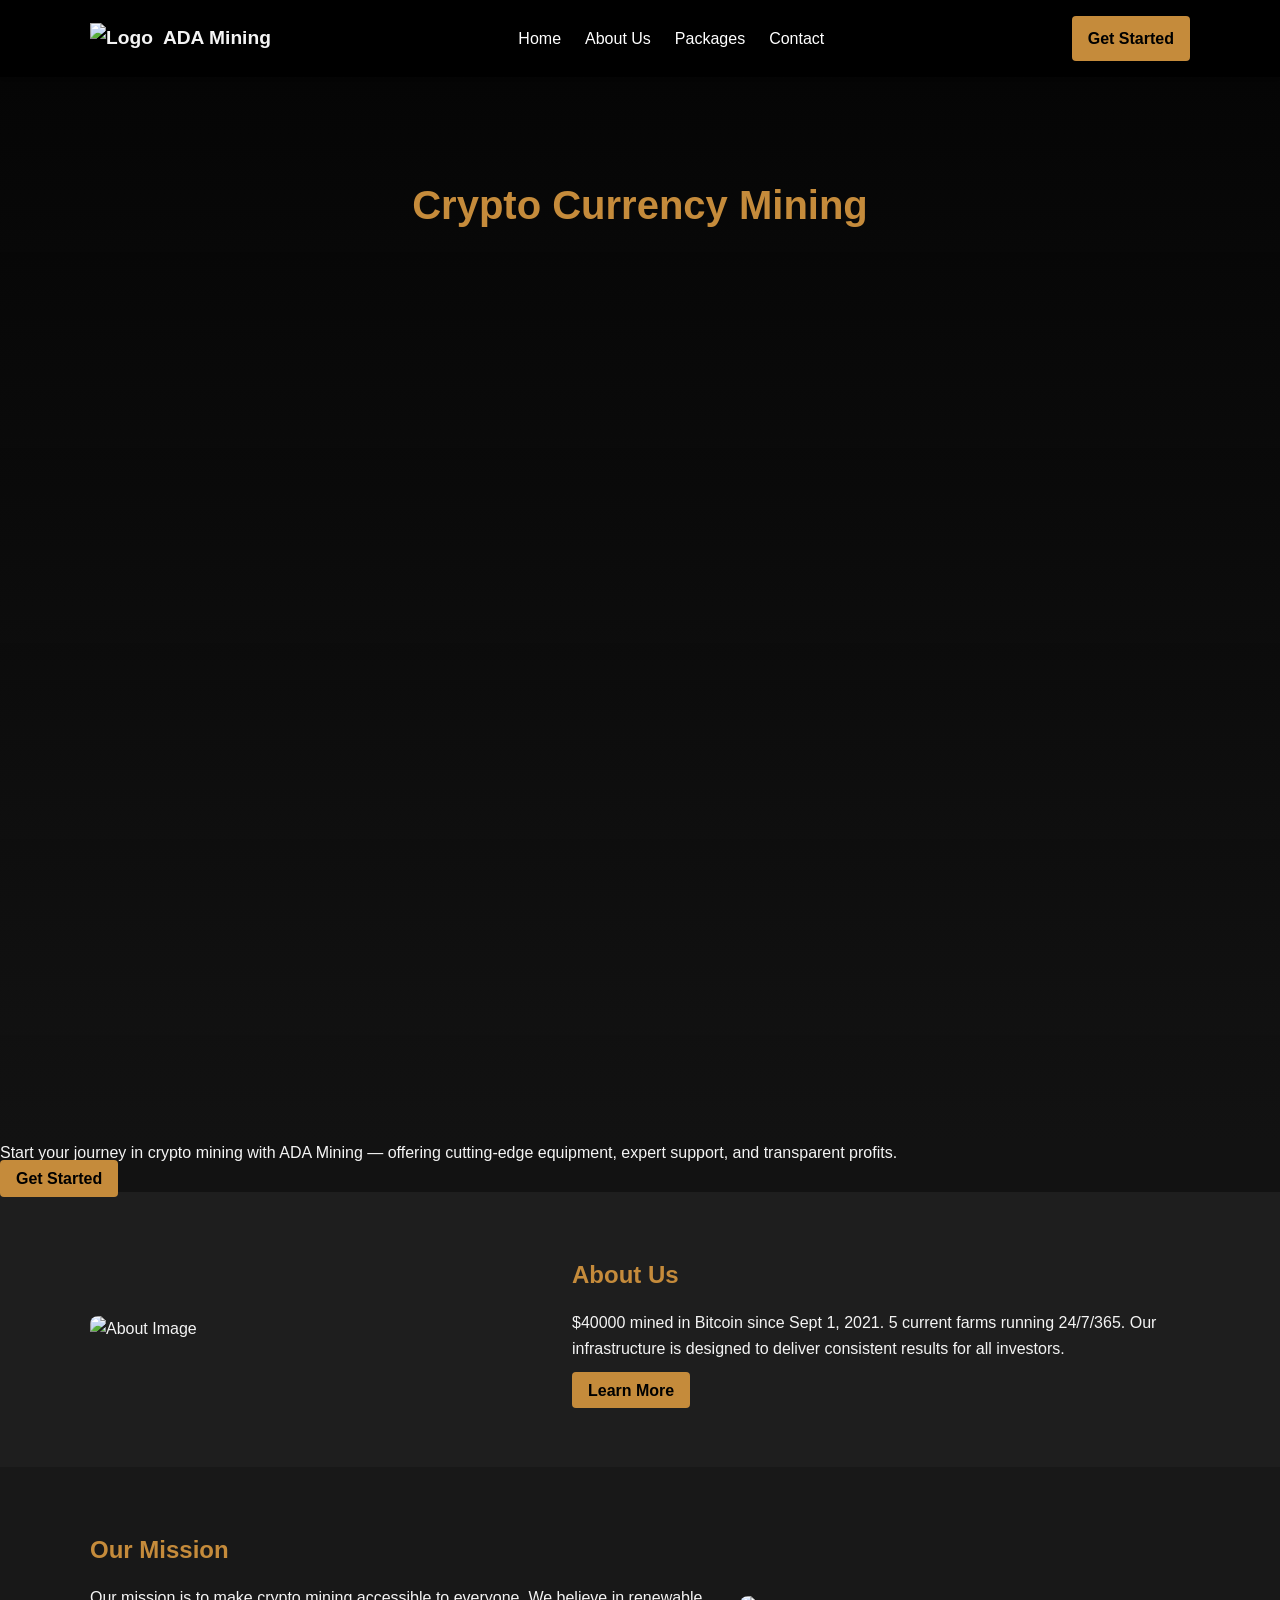
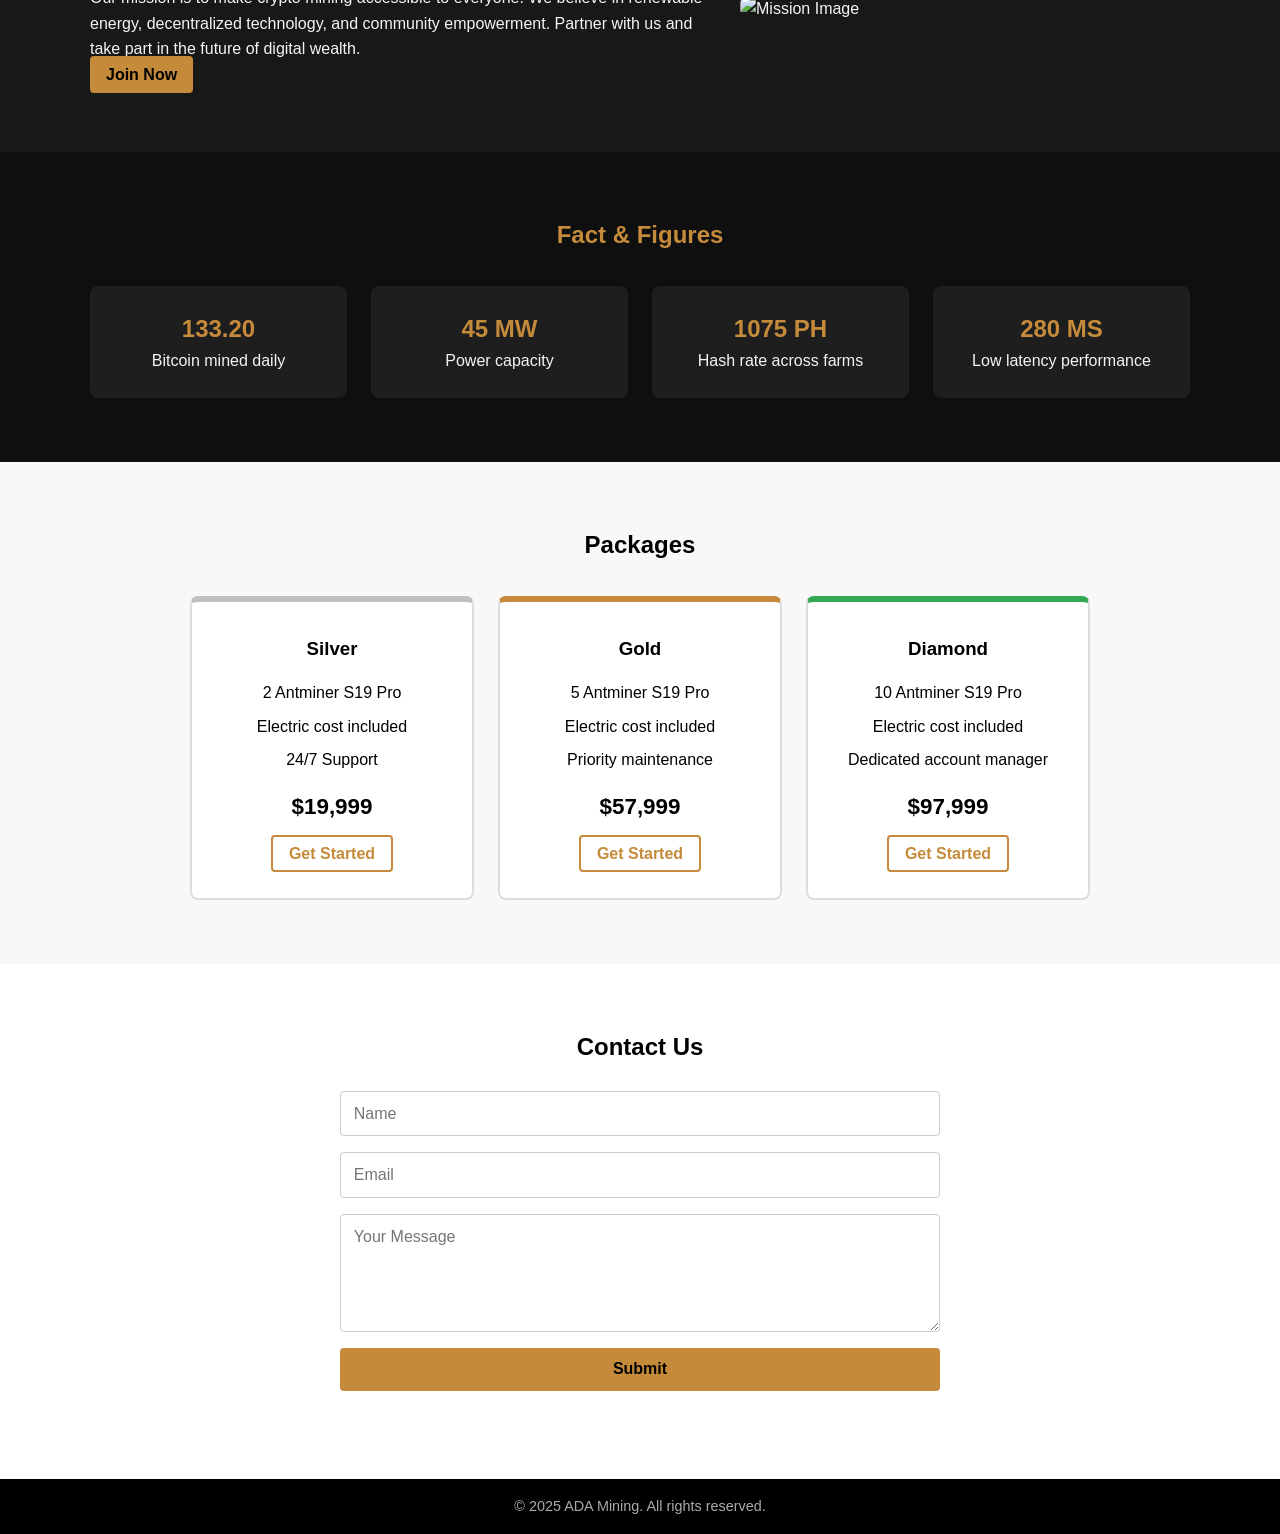
==== proto.html @ 79ac2edf "Add files via upload" ====
<!DOCTYPE html>
<html lang="en">
<head>
  <meta charset="UTF-8" />
  <meta name="viewport" content="width=device-width, initial-scale=1.0" />
  <link rel="stylesheet" href="Style.css">
  <title>Crypto Currency Mining</title>
</head>
<body>
  <header>
    <div class="container">
      <nav>
        <div class="logo">
          <img src="/cropped_circle_image1.png" alt="Logo" />
          ADA Mining
        </div>
        <ul>
          <li><a href="#">Home</a></li>
          <li><a href="#">About Us</a></li>
          <li><a href="#">Packages</a></li>
          <li><a href="#">Contact</a></li>
        </ul>
        <a href="/getstarted.html" class="btn-primary">Get Started</a>
      </nav>
    </div>
  </header>

  <section class="hero">
  <h1>Crypto Currency Mining</h1>
  <iframe src="https://abc123.ngrok-free.app" width="100%" height="800px" style="border:none;"></iframe>
</section>

    <p>
      Start your journey in crypto mining with ADA Mining — offering
      cutting-edge equipment, expert support, and transparent profits.
    </p>
    <a href="https://abc123.ngrok-free.app" class="btn-primary">Get Started</a>
  </section>

  <section class="about">
    <div class="container content">
      <img src="/innovanest.jpg" alt="About Image" />
      <div class="about-text">
        <h2>About Us</h2>
        <p>
          $40000 mined in Bitcoin since Sept 1, 2021. 5 current farms running
          24/7/365. Our infrastructure is designed to deliver consistent
          results for all investors.
        </p>
        <a href="#" class="btn-primary">Learn More</a>
      </div>
    </div>
  </section>

  <section class="mission">
    <div class="container content">
      <div class="mission-text">
        <h2>Our Mission</h2>
        <p>
          Our mission is to make crypto mining accessible to everyone. We
          believe in renewable energy, decentralized technology, and community
          empowerment. Partner with us and take part in the future of digital
          wealth.
        </p>
        <a href="#" class="btn-primary">Join Now</a>
      </div>
      <img src="/Screenshot 2025-10-25 153256.png" alt="Mission Image" />
    </div>
  </section>

  <section class="facts">
    <div class="container">
      <h2>Fact & Figures</h2>
      <div class="fact-grid">
        <div class="fact-item">
          <h3>133.20</h3>
          <p>Bitcoin mined daily</p>
        </div>
        <div class="fact-item">
          <h3>45 MW</h3>
          <p>Power capacity</p>
        </div>
        <div class="fact-item">
          <h3>1075 PH</h3>
          <p>Hash rate across farms</p>
        </div>
        <div class="fact-item">
          <h3>280 MS</h3>
          <p>Low latency performance</p>
        </div>
      </div>
    </div>
  </section>

  <section class="packages">
    <div class="container">
      <h2>Packages</h2>
      <div class="package-grid">
        <div class="package silver">
          <h3>Silver</h3>
          <ul>
            <li>2 Antminer S19 Pro</li>
            <li>Electric cost included</li>
            <li>24/7 Support</li>
          </ul>
          <div class="price">$19,999</div>
          <a href="http://127.0.0.1:5500/card.html" class="btn-outline">Get Started</a>
        </div>
        <div class="package gold">
          <h3>Gold</h3>
          <ul>
            <li>5 Antminer S19 Pro</li>
            <li>Electric cost included</li>
            <li>Priority maintenance</li>
          </ul>
          <div class="price">$57,999</div>
          <a href="http://127.0.0.1:5500/card.html" class="btn-outline">Get Started</a>
        </div>
        <div class="package diamond">
          <h3>Diamond</h3>
          <ul>
            <li>10 Antminer S19 Pro</li>
            <li>Electric cost included</li>
            <li>Dedicated account manager</li>
          </ul>
          <div class="price">$97,999</div>
          <a href="http://127.0.0.1:5500/card.html" class="btn-outline">Get Started</a>
        </div>
      </div>
    </div>
  </section>

  <section class="contact">
    <div class="container">
      <h2>Contact Us</h2>
      <form>
        <input type="text" placeholder="Name" required />
        <input type="email" placeholder="Email" required />
        <textarea rows="5" placeholder="Your Message"></textarea>
        <button type="submit">Submit</button>
      </form>
    </div>
  </section>

  <footer>
    &copy; 2025 ADA Mining. All rights reserved.
  </footer>
  <script src="Js/main.js"></script>
</body>
</html>
---- Style.css ----
:root {
      --dark-bg: #121212;
      --gold: #c58b3b;
      --silver: #c0c0c0;
      --white: #ffffff;
      --green: #32a852;
      --text-light: #f4f4f4;
      --max-width: 1100px;
    }

    * {
      margin: 0;
      padding: 0;
      box-sizing: border-box;
      font-family: 'Poppins', sans-serif;
    }

    body {
      background-color: var(--dark-bg);
      color: var(--text-light);
      line-height: 1.6;
    }

    header {
      background: #000;
      padding: 1rem 0;
      box-shadow: 0 2px 8px rgba(0, 0, 0, 0.5);
    }

    .container {
      width: 90%;
      max-width: var(--max-width);
      margin: 0 auto;
    }

    nav {
      display: flex;
      justify-content: space-between;
      align-items: center;
    }

    nav .logo {
      display: flex;
      align-items: center;
      gap: 10px;
      font-weight: 700;
      font-size: 1.2rem;
    }

    nav ul {
      display: flex;
      list-style: none;
      gap: 1.5rem;
    }

    nav ul li a {
      color: var(--white);
      text-decoration: none;
      font-weight: 500;
      transition: color 0.3s ease;
    }

    nav ul li a:hover {
      color: var(--gold);
    }

    .btn-primary {
      background: var(--gold);
      color: #000;
      padding: 0.6rem 1rem;
      border-radius: 4px;
      text-decoration: none;
      font-weight: 600;
      transition: all 0.3s ease;
    }

    .btn-primary:hover {
      background: #e0a650;
    }

    .hero {
      background: linear-gradient(to bottom, rgba(0, 0, 0, 0.7), #121212),
        url('https://images.unsplash.com/photo-1620119372158-9d25371c0aef?auto=format&fit=crop&w=1400&q=60')
          no-repeat center/cover;
      color: var(--white);
      text-align: center;
      padding: 6rem 1rem;
    }

    .hero h1 {
      font-size: 2.5rem;
      color: var(--gold);
    }

    .hero p {
      max-width: 700px;
      margin: 1rem auto 2rem;
    }

    .about {
      background: #1e1e1e;
      padding: 4rem 1rem;
    }

    .about .content {
      display: flex;
      flex-wrap: wrap;
      gap: 2rem;
      align-items: center;
    }

    .about img {
      width: 100%;
      max-width: 450px;
      border-radius: 8px;
    }

    .about-text {
      flex: 1;
    }

    .about h2 {
      color: var(--gold);
      margin-bottom: 1rem;
    }

    .about p {
      color: var(--text-light);
      margin-bottom: 1rem;
    }

    .mission {
      background: #181818;
      padding: 4rem 1rem;
    }

    .mission .content {
      display: flex;
      flex-wrap: wrap-reverse;
      gap: 2rem;
      align-items: center;
    }

    .mission img {
      width: 100%;
      max-width: 450px;
      border-radius: 8px;
    }

    .mission-text {
      flex: 1;
    }

    .mission h2 {
      color: var(--gold);
      margin-bottom: 1rem;
    }

    .facts {
      background: #0f0f0f;
      text-align: center;
      padding: 4rem 1rem;
    }

    .facts h2 {
      color: var(--gold);
      margin-bottom: 2rem;
    }

    .fact-grid {
      display: grid;
      grid-template-columns: repeat(auto-fit, minmax(220px, 1fr));
      gap: 1.5rem;
    }

    .fact-item {
      background: #1e1e1e;
      padding: 1.5rem;
      border-radius: 8px;
    }

    .fact-item h3 {
      color: var(--gold);
      font-size: 1.5rem;
    }

    .packages {
      background: #f8f8f8;
      color: #000;
      text-align: center;
      padding: 4rem 1rem;
    }

    .packages h2 {
      color: #000;
      margin-bottom: 2rem;
    }

    .package-grid {
      display: grid;
      grid-template-columns: repeat(auto-fit, minmax(250px, 1fr));
      gap: 1.5rem;
      max-width: 900px;
      margin: 0 auto;
    }

    .package {
      border-radius: 8px;
      padding: 2rem 1rem;
      background: #fff;
      border: 2px solid #ddd;
      transition: transform 0.3s ease;
    }

    .package:hover {
      transform: translateY(-5px);
    }

    .package.silver {
      border-top: 6px solid var(--silver);
    }
    .package.gold {
      border-top: 6px solid var(--gold);
    }
    .package.diamond {
      border-top: 6px solid var(--green);
    }

    .package h3 {
      margin-bottom: 1rem;
      color: #000;
    }

    .package ul {
      list-style: none;
      margin-bottom: 1rem;
    }

    .package ul li {
      margin-bottom: 0.5rem;
    }

    .price {
      font-size: 1.4rem;
      font-weight: 700;
      margin-bottom: 1rem;
    }

    .btn-outline {
      border: 2px solid var(--gold);
      padding: 0.5rem 1rem;
      text-decoration: none;
      color: var(--gold);
      border-radius: 4px;
      font-weight: 600;
      transition: 0.3s;
    }

    .btn-outline:hover {
      background: var(--gold);
      color: #000;
    }

    .contact {
      background: #fff;
      color: #000;
      text-align: center;
      padding: 4rem 1rem;
    }

    .contact form {
      max-width: 600px;
      margin: 1.5rem auto;
      display: flex;
      flex-direction: column;
      gap: 1rem;
    }

    .contact input,
    .contact textarea {
      padding: 0.8rem;
      border: 1px solid #ccc;
      border-radius: 4px;
      font-size: 1rem;
    }

    .contact button {
      background: var(--gold);
      border: none;
      color: #000;
      padding: 0.8rem;
      font-size: 1rem;
      font-weight: 600;
      border-radius: 4px;
      cursor: pointer;
      transition: 0.3s;
    }

    .contact button:hover {
      background: #e0a650;
    }

    footer {
      background: #000;
      color: #aaa;
      text-align: center;
      padding: 1rem;
      font-size: 0.9rem;
    }

    @media (max-width: 768px) {
      nav ul {
        display: none;
      }
      .hero h1 {
        font-size: 2rem;
      }
    }
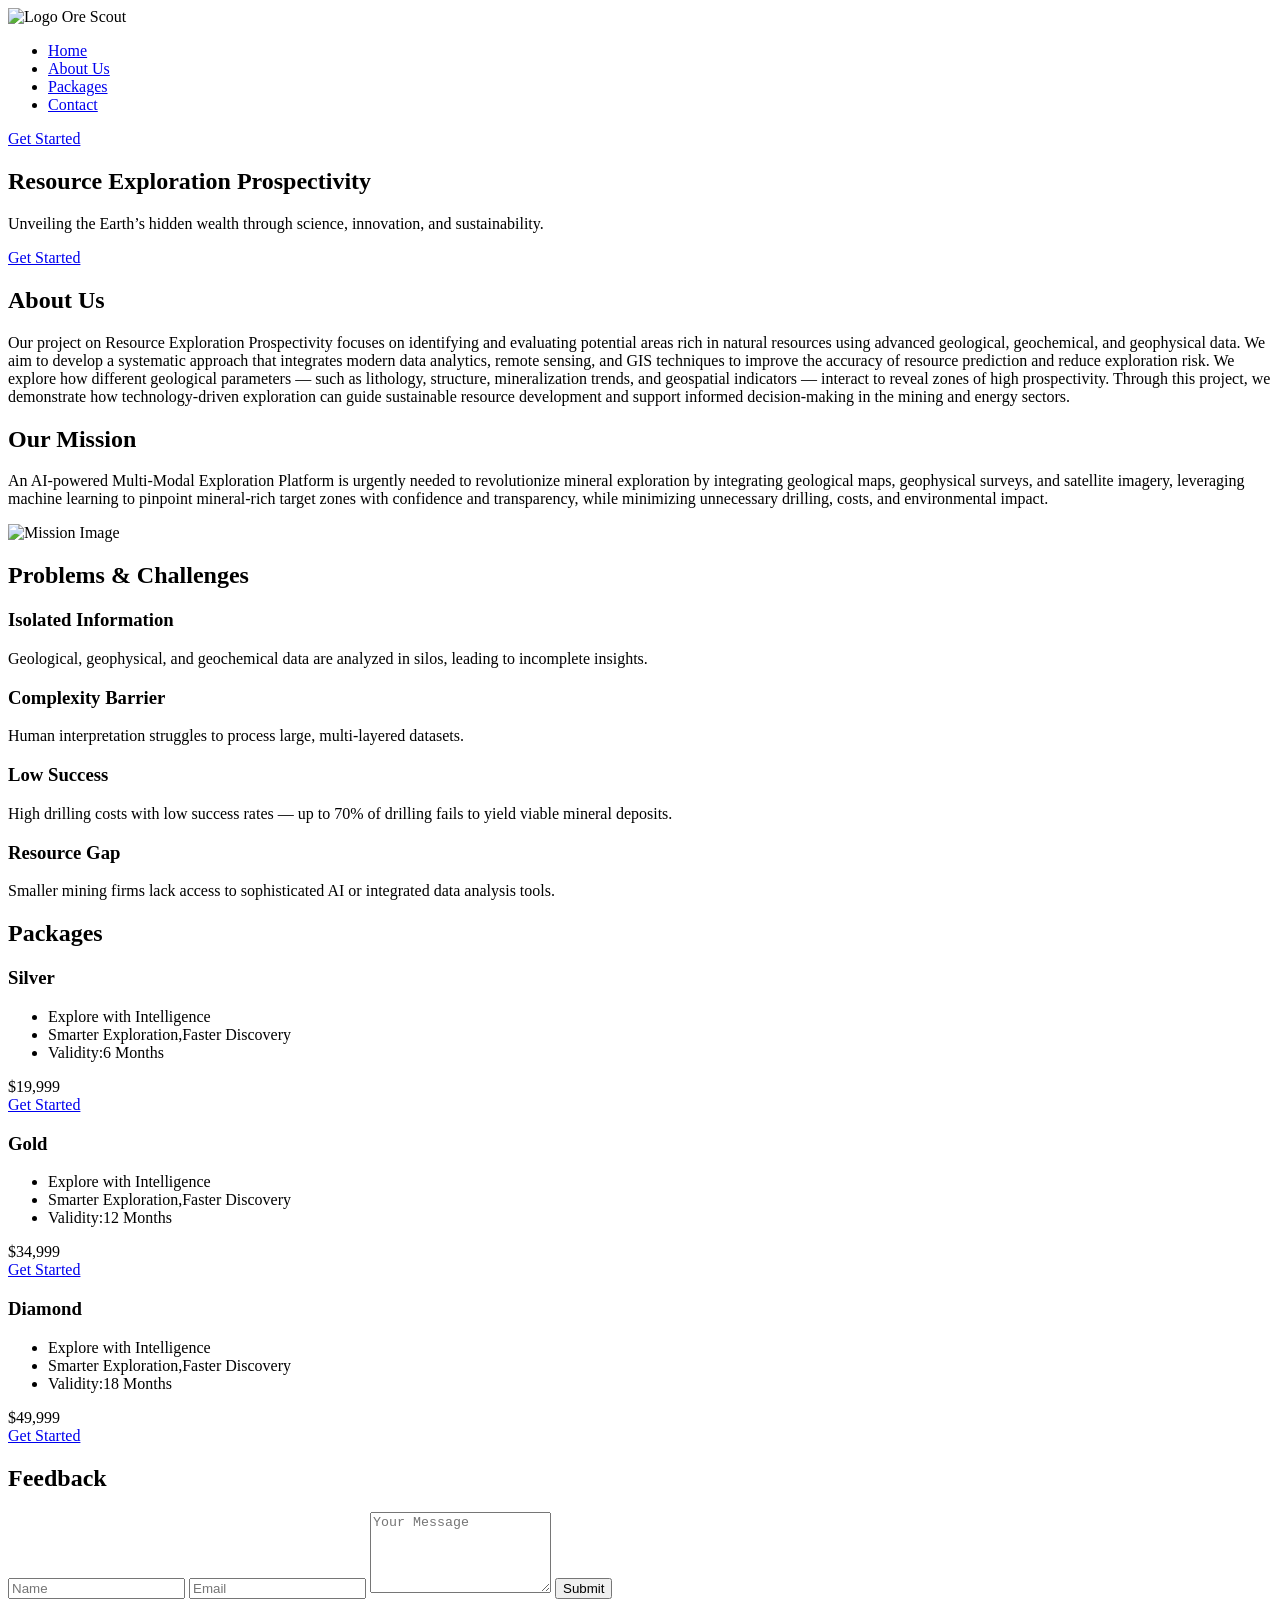
==== commit 5594f327: "Update proto.html" ====
--- a/proto.html
+++ b/proto.html
@@ -3,16 +3,15 @@
 <head>
   <meta charset="UTF-8" />
   <meta name="viewport" content="width=device-width, initial-scale=1.0" />
-  <link rel="stylesheet" href="Style.css">
-  <title>Crypto Currency Mining</title>
+  <title>Resource Exploration Prospectivity</title>
 </head>
 <body>
   <header>
     <div class="container">
       <nav>
         <div class="logo">
-          <img src="/cropped_circle_image1.png" alt="Logo" />
-          ADA Mining
+          <img src="/WhatsApp Image 2025-10-25 at 15.20.38.jpg" alt="Logo" />
+          Ore Scout
         </div>
         <ul>
           <li><a href="#">Home</a></li>
@@ -20,34 +19,30 @@
           <li><a href="#">Packages</a></li>
           <li><a href="#">Contact</a></li>
         </ul>
-        <a href="/getstarted.html" class="btn-primary">Get Started</a>
+        <a href="http://10.70.223.190:8501" class="btn-primary">Get Started</a>
       </nav>
     </div>
   </header>
 
   <section class="hero">
-  <h1>Crypto Currency Mining</h1>
-  <iframe src="https://abc123.ngrok-free.app" width="100%" height="800px" style="border:none;"></iframe>
-</section>
-
+    <h1>Resource Exploration Prospectivity</h1>
     <p>
-      Start your journey in crypto mining with ADA Mining — offering
-      cutting-edge equipment, expert support, and transparent profits.
+      Unveiling the Earth’s hidden wealth through science, innovation, and sustainability.
     </p>
-    <a href="https://abc123.ngrok-free.app" class="btn-primary">Get Started</a>
+    <a href="http://localhost:8501" class="btn-primary">Get Started</a>
   </section>
 
   <section class="about">
     <div class="container content">
-      <img src="/innovanest.jpg" alt="About Image" />
+     <div class="imgab"></div>
       <div class="about-text">
         <h2>About Us</h2>
         <p>
-          $40000 mined in Bitcoin since Sept 1, 2021. 5 current farms running
-          24/7/365. Our infrastructure is designed to deliver consistent
-          results for all investors.
+          Our project on Resource Exploration Prospectivity focuses on identifying and evaluating potential areas rich in natural resources using advanced geological, geochemical, and geophysical data. We aim to develop a systematic approach that integrates modern data analytics, remote sensing, and GIS techniques to improve the accuracy of resource prediction and reduce exploration risk.
+
+
+We explore how different geological parameters — such as lithology, structure, mineralization trends, and geospatial indicators — interact to reveal zones of high prospectivity. Through this project, we demonstrate how technology-driven exploration can guide sustainable resource development and support informed decision-making in the mining and energy sectors.
         </p>
-        <a href="#" class="btn-primary">Learn More</a>
       </div>
     </div>
   </section>
@@ -57,36 +52,32 @@
       <div class="mission-text">
         <h2>Our Mission</h2>
         <p>
-          Our mission is to make crypto mining accessible to everyone. We
-          believe in renewable energy, decentralized technology, and community
-          empowerment. Partner with us and take part in the future of digital
-          wealth.
+          An AI-powered Multi-Modal Exploration Platform is urgently needed to revolutionize mineral exploration by integrating geological maps, geophysical surveys, and satellite imagery, leveraging machine learning to pinpoint mineral-rich target zones with confidence and transparency, while minimizing unnecessary drilling, costs, and environmental impact.
         </p>
-        <a href="#" class="btn-primary">Join Now</a>
       </div>
-      <img src="/Screenshot 2025-10-25 153256.png" alt="Mission Image" />
+      <img src="/WhatsApp Image 2025-10-25 at 15.52.30.jpeg" alt="Mission Image" />
     </div>
   </section>
 
   <section class="facts">
     <div class="container">
-      <h2>Fact & Figures</h2>
+      <h2>Problems & Challenges</h2>
       <div class="fact-grid">
         <div class="fact-item">
-          <h3>133.20</h3>
-          <p>Bitcoin mined daily</p>
+          <h3>Isolated Information</h3>
+          <p>Geological, geophysical, and geochemical data are analyzed in silos, leading to incomplete insights. </p>
         </div>
         <div class="fact-item">
-          <h3>45 MW</h3>
-          <p>Power capacity</p>
+          <h3>Complexity Barrier</h3>
+          <p>Human interpretation struggles to process large, multi-layered datasets.</p>
         </div>
         <div class="fact-item">
-          <h3>1075 PH</h3>
-          <p>Hash rate across farms</p>
+          <h3>Low Success</h3>
+          <p>High drilling costs with low success rates — up to 70% of drilling fails to yield viable mineral deposits.</p>
         </div>
         <div class="fact-item">
-          <h3>280 MS</h3>
-          <p>Low latency performance</p>
+          <h3>Resource Gap</h3>
+          <p>Smaller mining firms lack access to sophisticated AI or integrated data analysis tools.</p>
         </div>
       </div>
     </div>
@@ -99,9 +90,9 @@
         <div class="package silver">
           <h3>Silver</h3>
           <ul>
-            <li>2 Antminer S19 Pro</li>
-            <li>Electric cost included</li>
-            <li>24/7 Support</li>
+            <li>Explore with Intelligence</li>
+            <li>Smarter Exploration,Faster Discovery</li>
+            <li>Validity:6 Months</li>
           </ul>
           <div class="price">$19,999</div>
           <a href="http://127.0.0.1:5500/card.html" class="btn-outline">Get Started</a>
@@ -109,21 +100,21 @@
         <div class="package gold">
           <h3>Gold</h3>
           <ul>
-            <li>5 Antminer S19 Pro</li>
-            <li>Electric cost included</li>
-            <li>Priority maintenance</li>
+            <li>Explore with Intelligence</li>
+            <li>Smarter Exploration,Faster Discovery</li>
+            <li>Validity:12 Months</li>
           </ul>
-          <div class="price">$57,999</div>
+          <div class="price">$34,999</div>
           <a href="http://127.0.0.1:5500/card.html" class="btn-outline">Get Started</a>
         </div>
         <div class="package diamond">
           <h3>Diamond</h3>
           <ul>
-            <li>10 Antminer S19 Pro</li>
-            <li>Electric cost included</li>
-            <li>Dedicated account manager</li>
+            <li>Explore with Intelligence</li>
+            <li>Smarter Exploration,Faster Discovery</li>
+            <li>Validity:18 Months</li>
           </ul>
-          <div class="price">$97,999</div>
+          <div class="price">$49,999</div>
           <a href="http://127.0.0.1:5500/card.html" class="btn-outline">Get Started</a>
         </div>
       </div>
@@ -132,7 +123,7 @@
 
   <section class="contact">
     <div class="container">
-      <h2>Contact Us</h2>
+      <h2>Feedback</h2>
       <form>
         <input type="text" placeholder="Name" required />
         <input type="email" placeholder="Email" required />
@@ -143,8 +134,7 @@
   </section>
 
   <footer>
-    &copy; 2025 ADA Mining. All rights reserved.
+    &copy; 2025 Ore Scout by Innova Nest. All rights reserved.
   </footer>
-  <script src="Js/main.js"></script>
 </body>
-</html>+</html>
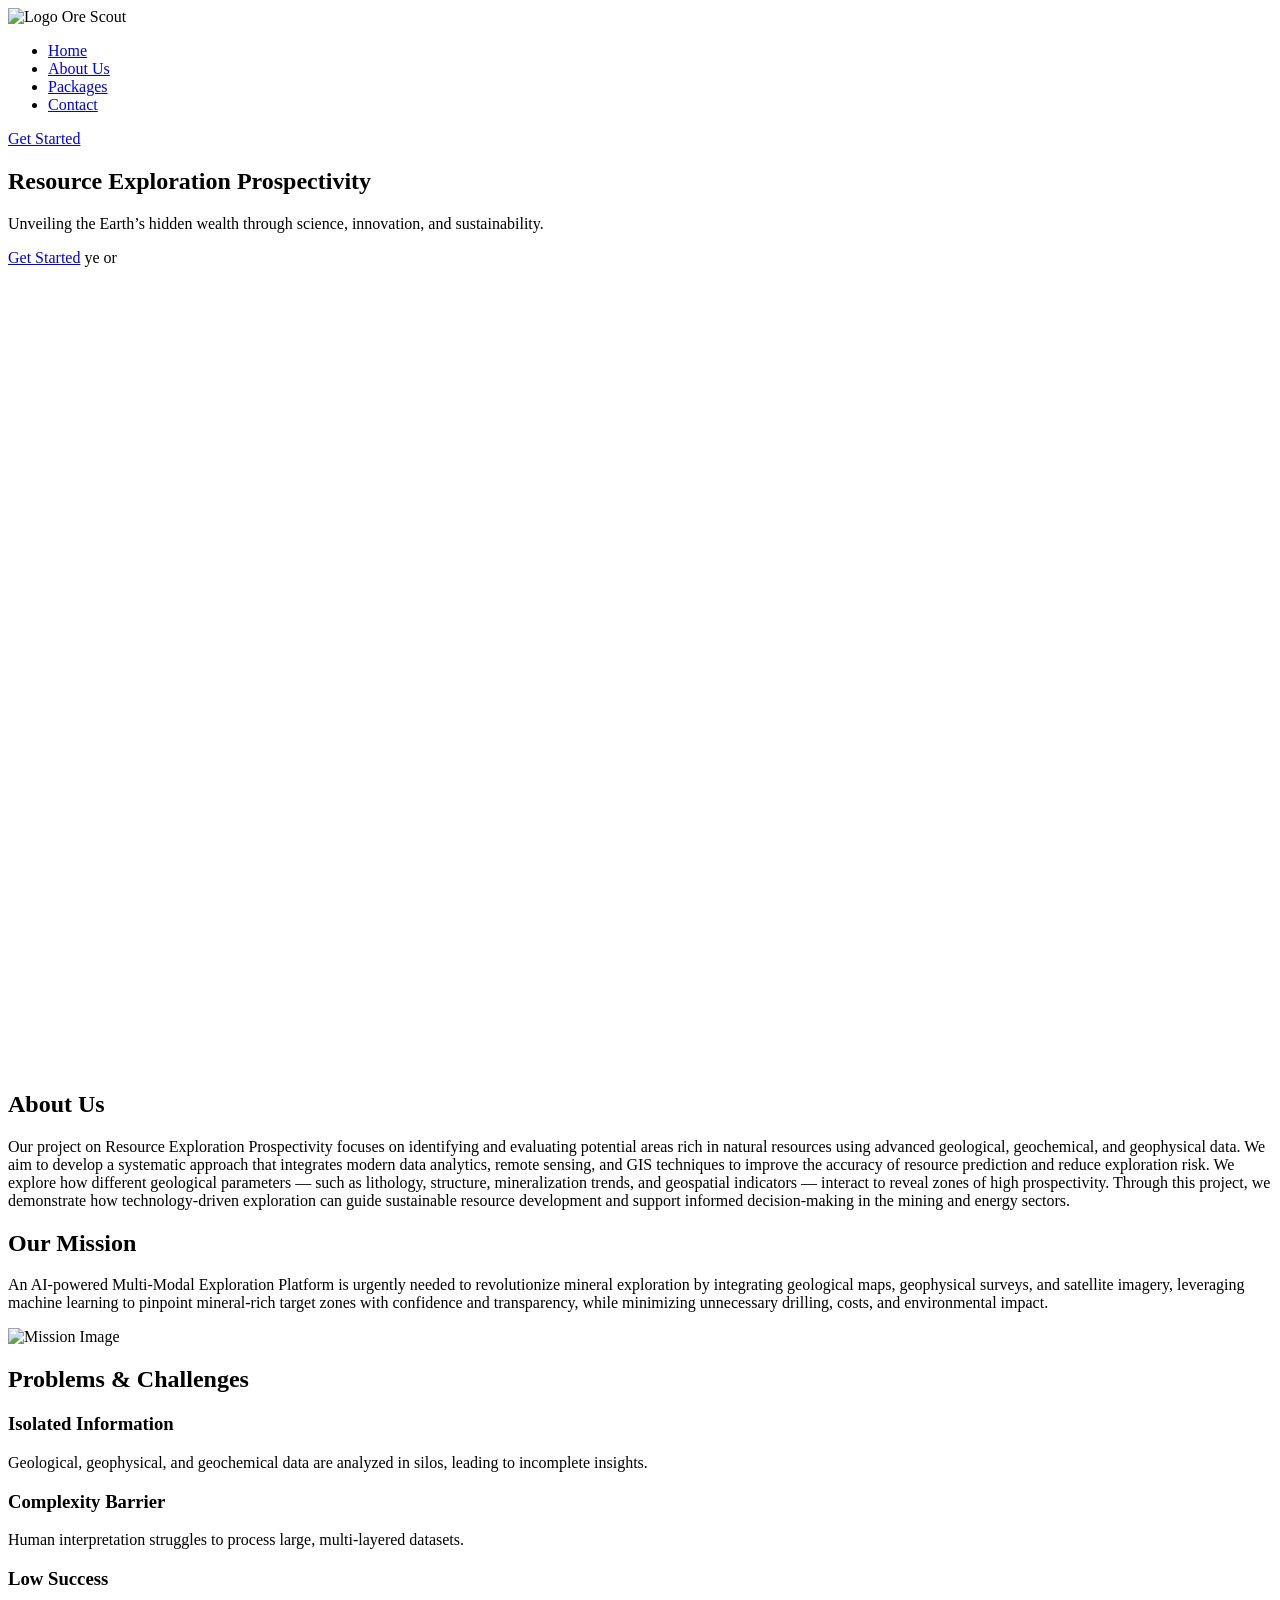
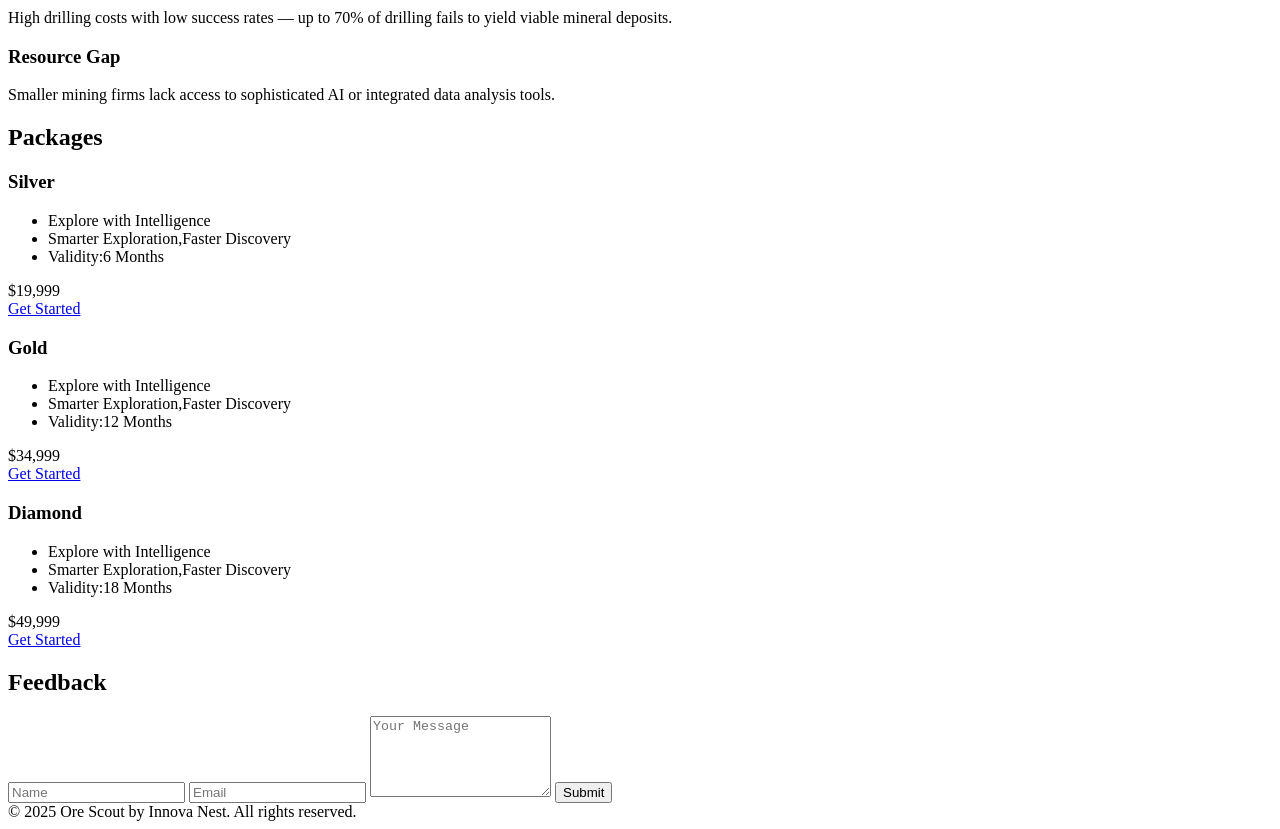
==== commit 63896caf: "Update proto.html" ====
--- a/proto.html
+++ b/proto.html
@@ -29,7 +29,7 @@
     <p>
       Unveiling the Earth’s hidden wealth through science, innovation, and sustainability.
     </p>
-    <a href="http://localhost:8501" class="btn-primary">Get Started</a>
+    <a href="https://abc123.ngrok-free.app" class="btn-primary">Get Started</a> ye or  <iframe src="https://abc123.ngrok-free.app" width="100%" height="800px" style="border:none;"></iframe>
   </section>
 
   <section class="about">
@@ -138,3 +138,4 @@
   </footer>
 </body>
 </html>
+
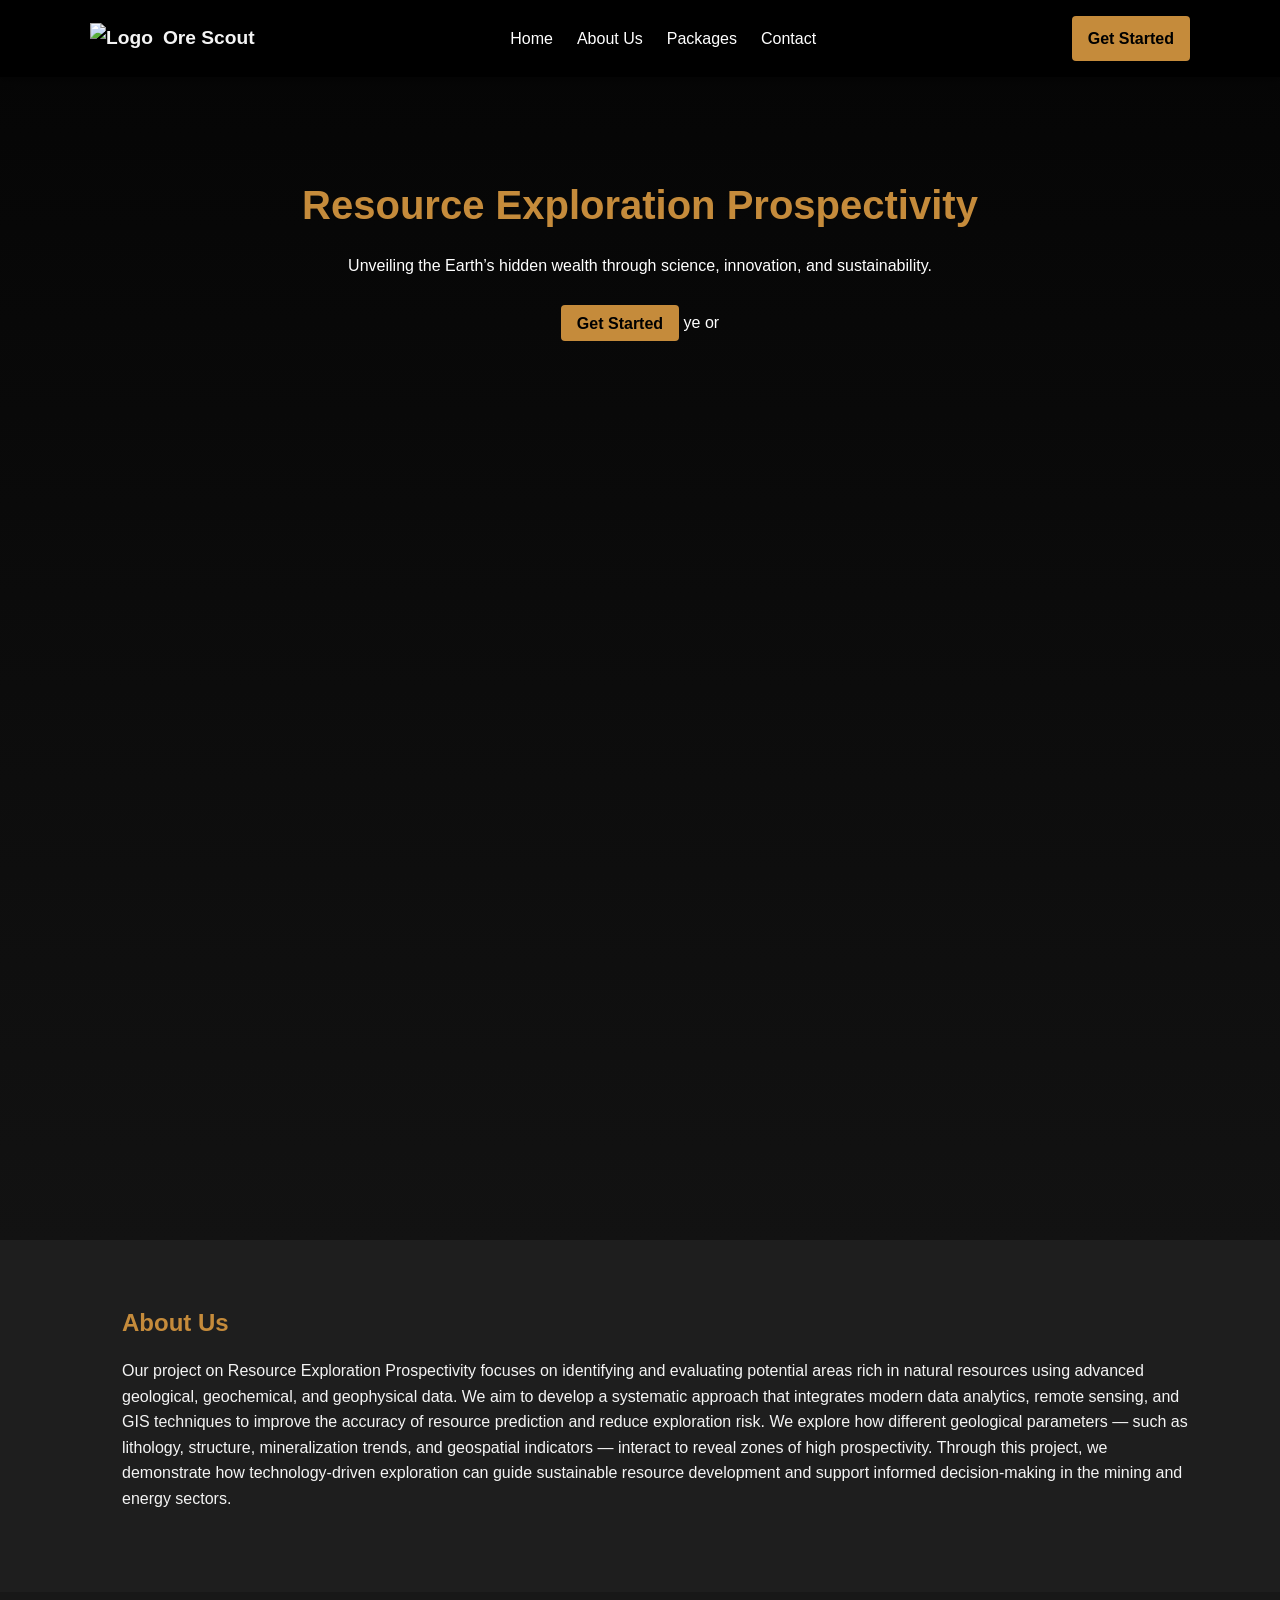
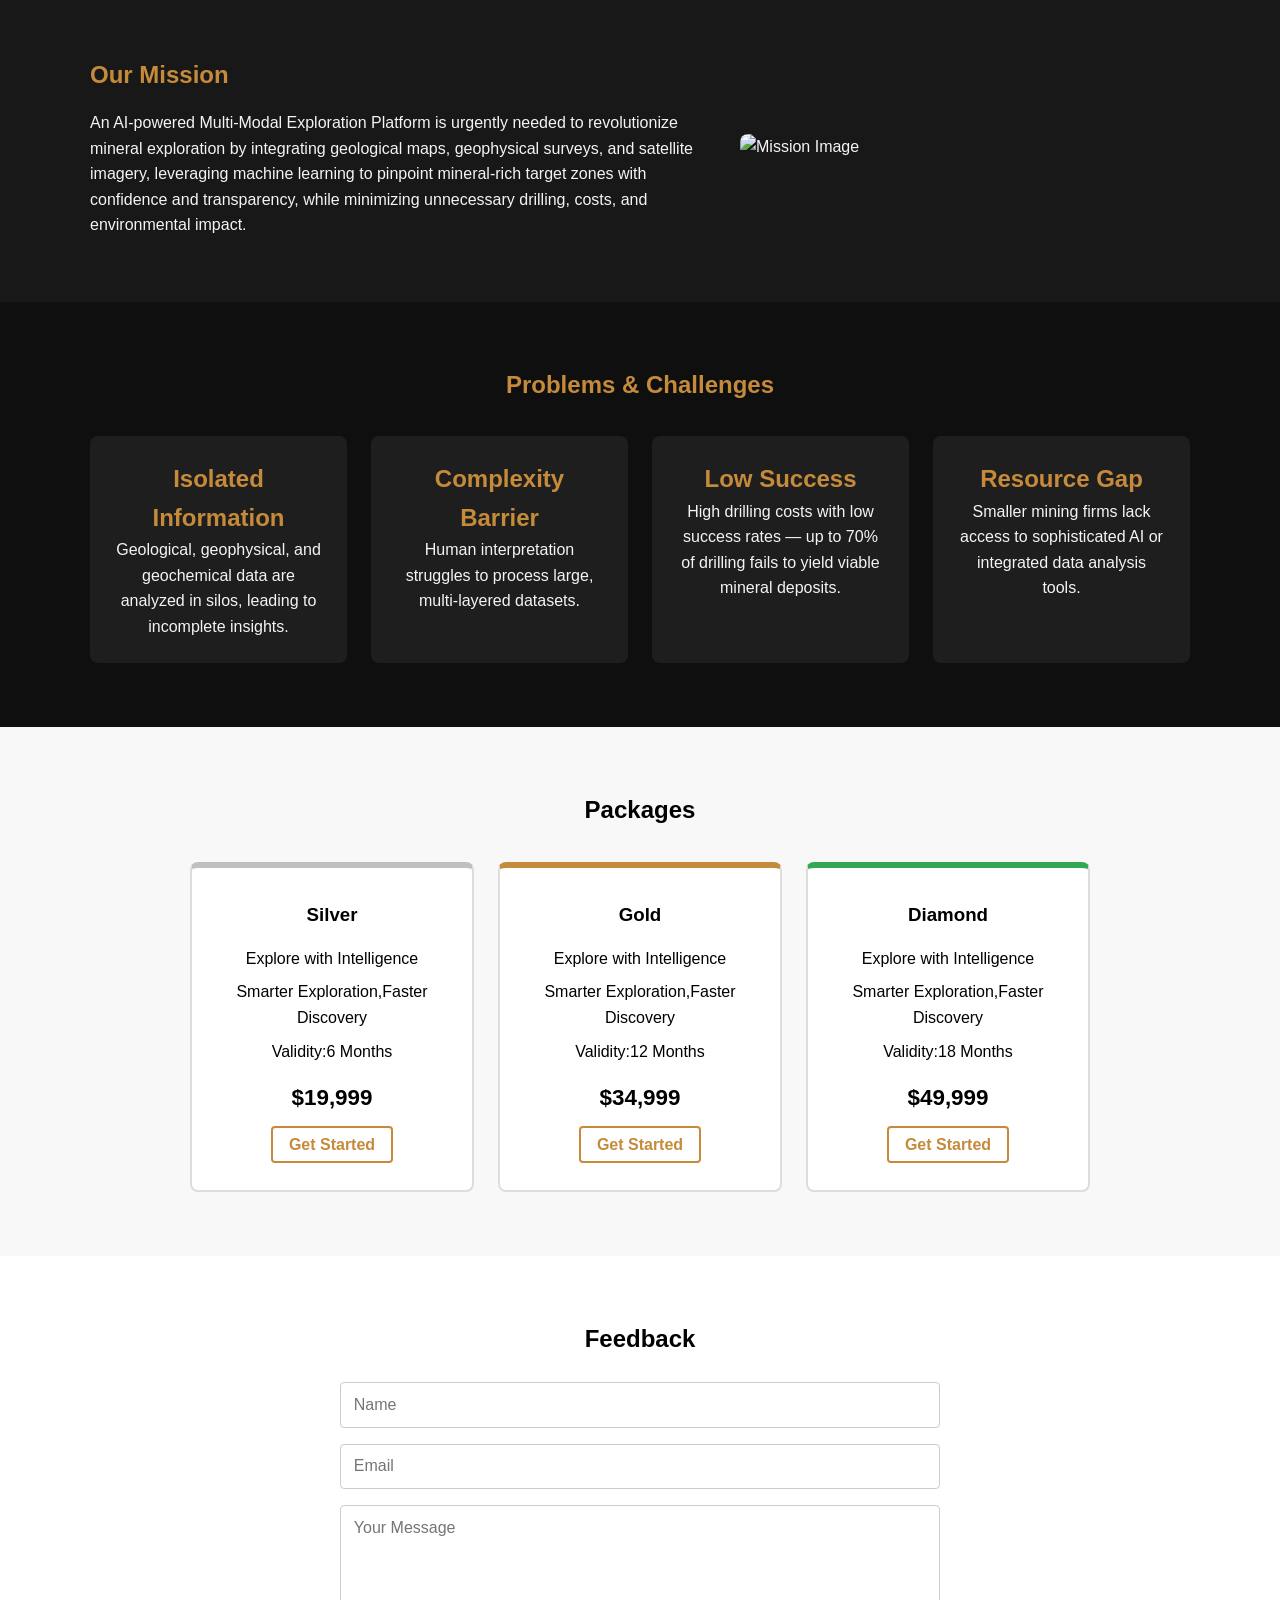
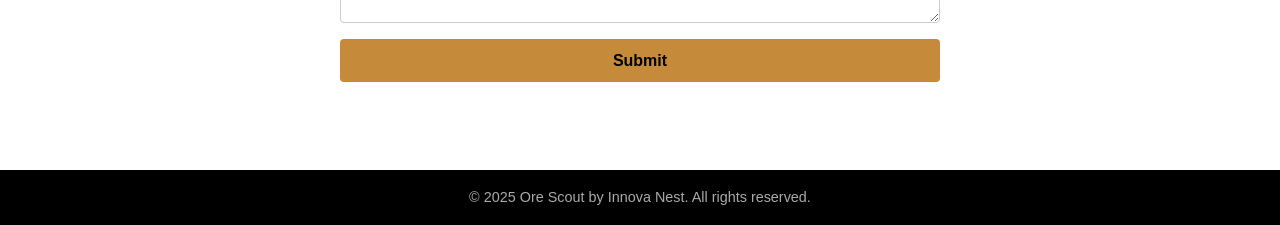
==== commit 97944581: "Update proto.html" ====
--- a/proto.html
+++ b/proto.html
@@ -3,6 +3,7 @@
 <head>
   <meta charset="UTF-8" />
   <meta name="viewport" content="width=device-width, initial-scale=1.0" />
+  <link rel="stylesheet" href="Style.css" />
   <title>Resource Exploration Prospectivity</title>
 </head>
 <body>
@@ -136,6 +137,8 @@
   <footer>
     &copy; 2025 Ore Scout by Innova Nest. All rights reserved.
   </footer>
+  <script src="/main.js"></script>
 </body>
 </html>
 
+
--- a/Style.css
+++ b/Style.css
@@ -0,0 +1,318 @@
+    :root {
+      --dark-bg: #121212;
+      --gold: #c58b3b;
+      --silver: #c0c0c0;
+      --white: #ffffff;
+      --green: #32a852;
+      --text-light: #f4f4f4;
+      --max-width: 1100px;
+    }
+
+    * {
+      margin: 0;
+      padding: 0;
+      box-sizing: border-box;
+      font-family: 'Poppins', sans-serif;
+    }
+
+    body {
+      background-color: var(--dark-bg);
+      color: var(--text-light);
+      line-height: 1.6;
+    }
+
+    header {
+      background: #000;
+      padding: 1rem 0;
+      box-shadow: 0 2px 8px rgba(0, 0, 0, 0.5);
+    }
+
+    .container {
+      width: 90%;
+      max-width: var(--max-width);
+      margin: 0 auto;
+    }
+
+    nav {
+      display: flex;
+      justify-content: space-between;
+      align-items: center;
+    }
+
+    nav .logo {
+      display: flex;
+      align-items: center;
+      gap: 10px;
+      font-weight: 700;
+      font-size: 1.2rem;
+    }
+
+    nav ul {
+      display: flex;
+      list-style: none;
+      gap: 1.5rem;
+    }
+
+    nav ul li a {
+      color: var(--white);
+      text-decoration: none;
+      font-weight: 500;
+      transition: color 0.3s ease;
+    }
+
+    nav ul li a:hover {
+      color: var(--gold);
+    }
+
+    .btn-primary {
+      background: var(--gold);
+      color: #000;
+      padding: 0.6rem 1rem;
+      border-radius: 4px;
+      text-decoration: none;
+      font-weight: 600;
+      transition: all 0.3s ease;
+    }
+
+    .btn-primary:hover {
+      background: #e0a650;
+    }
+
+    .hero {
+      background: linear-gradient(to bottom, rgba(0, 0, 0, 0.7), #121212),
+        url('https://images.unsplash.com/photo-1620119372158-9d25371c0aef?auto=format&fit=crop&w=1400&q=60')
+          no-repeat center/cover;
+      color: var(--white);
+      text-align: center;
+      padding: 6rem 1rem;
+    }
+
+    .hero h1 {
+      font-size: 2.5rem;
+      color: var(--gold);
+    }
+
+    .hero p {
+      max-width: 700px;
+      margin: 1rem auto 2rem;
+    }
+
+    .about {
+      background: #1e1e1e;
+      padding: 4rem 1rem;
+    }
+
+    .about .content {
+      display: flex;
+      flex-wrap: wrap;
+      gap: 2rem;
+      align-items: center;
+    }
+
+    .about img {
+      width: 100%;
+      max-width: 450px;
+      border-radius: 8px;
+    }
+
+    .about-text {
+      flex: 1;
+    }
+
+    .about h2 {
+      color: var(--gold);
+      margin-bottom: 1rem;
+    }
+
+    .about p {
+      color: var(--text-light);
+      margin-bottom: 1rem;
+    }
+
+    .mission {
+      background: #181818;
+      padding: 4rem 1rem;
+    }
+
+    .mission .content {
+      display: flex;
+      flex-wrap: wrap-reverse;
+      gap: 2rem;
+      align-items: center;
+    }
+
+    .mission img {
+      width: 100%;
+      max-width: 450px;
+      border-radius: 8px;
+    }
+
+    .mission-text {
+      flex: 1;
+    }
+
+    .mission h2 {
+      color: var(--gold);
+      margin-bottom: 1rem;
+    }
+
+    .facts {
+      background: #0f0f0f;
+      text-align: center;
+      padding: 4rem 1rem;
+    }
+
+    .facts h2 {
+      color: var(--gold);
+      margin-bottom: 2rem;
+    }
+
+    .fact-grid {
+      display: grid;
+      grid-template-columns: repeat(auto-fit, minmax(220px, 1fr));
+      gap: 1.5rem;
+    }
+
+    .fact-item {
+      background: #1e1e1e;
+      padding: 1.5rem;
+      border-radius: 8px;
+    }
+
+    .fact-item h3 {
+      color: var(--gold);
+      font-size: 1.5rem;
+    }
+
+    .packages {
+      background: #f8f8f8;
+      color: #000;
+      text-align: center;
+      padding: 4rem 1rem;
+    }
+
+    .packages h2 {
+      color: #000;
+      margin-bottom: 2rem;
+    }
+
+    .package-grid {
+      display: grid;
+      grid-template-columns: repeat(auto-fit, minmax(250px, 1fr));
+      gap: 1.5rem;
+      max-width: 900px;
+      margin: 0 auto;
+    }
+
+    .package {
+      border-radius: 8px;
+      padding: 2rem 1rem;
+      background: #fff;
+      border: 2px solid #ddd;
+      transition: transform 0.3s ease;
+    }
+
+    .package:hover {
+      transform: translateY(-5px);
+    }
+
+    .package.silver {
+      border-top: 6px solid var(--silver);
+    }
+    .package.gold {
+      border-top: 6px solid var(--gold);
+    }
+    .package.diamond {
+      border-top: 6px solid var(--green);
+    }
+
+    .package h3 {
+      margin-bottom: 1rem;
+      color: #000;
+    }
+
+    .package ul {
+      list-style: none;
+      margin-bottom: 1rem;
+    }
+
+    .package ul li {
+      margin-bottom: 0.5rem;
+    }
+
+    .price {
+      font-size: 1.4rem;
+      font-weight: 700;
+      margin-bottom: 1rem;
+    }
+
+    .btn-outline {
+      border: 2px solid var(--gold);
+      padding: 0.5rem 1rem;
+      text-decoration: none;
+      color: var(--gold);
+      border-radius: 4px;
+      font-weight: 600;
+      transition: 0.3s;
+    }
+
+    .btn-outline:hover {
+      background: var(--gold);
+      color: #000;
+    }
+
+    .contact {
+      background: #fff;
+      color: #000;
+      text-align: center;
+      padding: 4rem 1rem;
+    }
+
+    .contact form {
+      max-width: 600px;
+      margin: 1.5rem auto;
+      display: flex;
+      flex-direction: column;
+      gap: 1rem;
+    }
+
+    .contact input,
+    .contact textarea {
+      padding: 0.8rem;
+      border: 1px solid #ccc;
+      border-radius: 4px;
+      font-size: 1rem;
+    }
+
+    .contact button {
+      background: var(--gold);
+      border: none;
+      color: #000;
+      padding: 0.8rem;
+      font-size: 1rem;
+      font-weight: 600;
+      border-radius: 4px;
+      cursor: pointer;
+      transition: 0.3s;
+    }
+
+    .contact button:hover {
+      background: #e0a650;
+    }
+
+    footer {
+      background: #000;
+      color: #aaa;
+      text-align: center;
+      padding: 1rem;
+      font-size: 0.9rem;
+    }
+
+    @media (max-width: 768px) {
+      nav ul {
+        display: none;
+      }
+      .hero h1 {
+        font-size: 2rem;
+      }
+    }
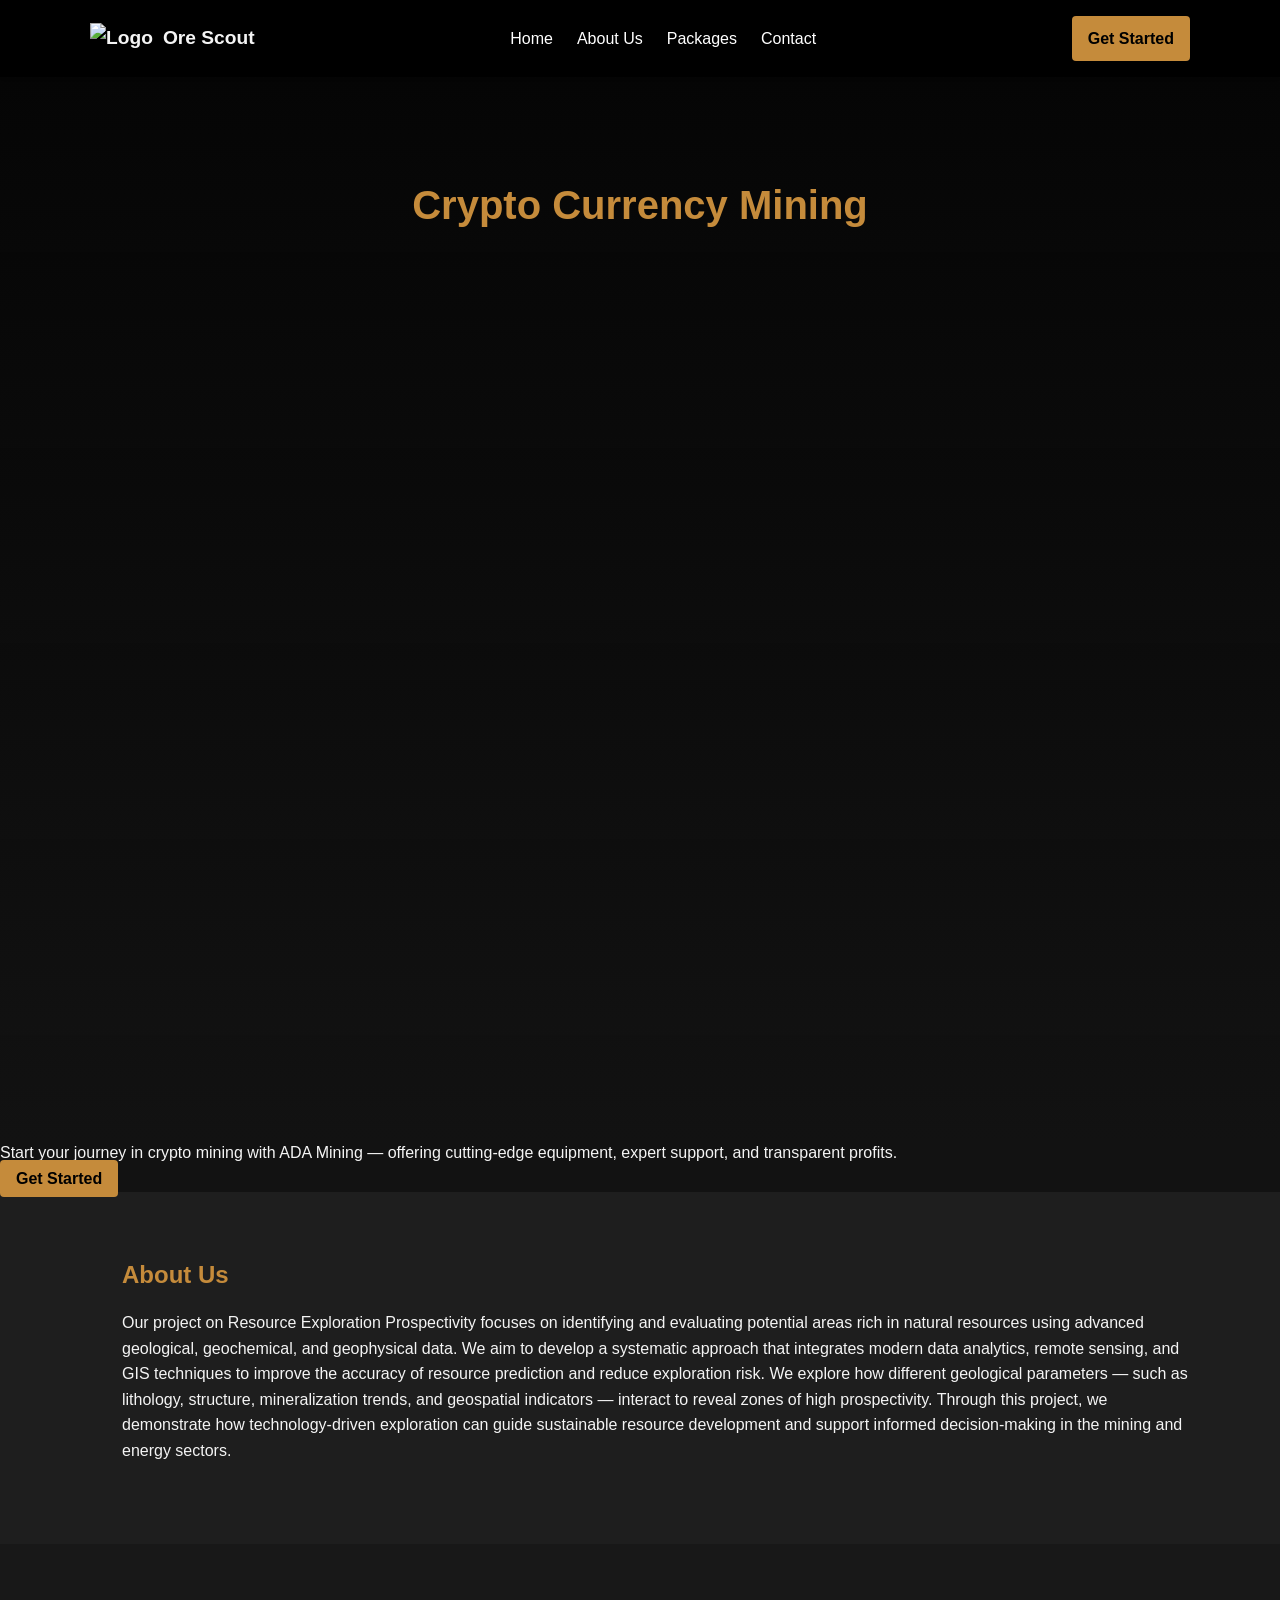
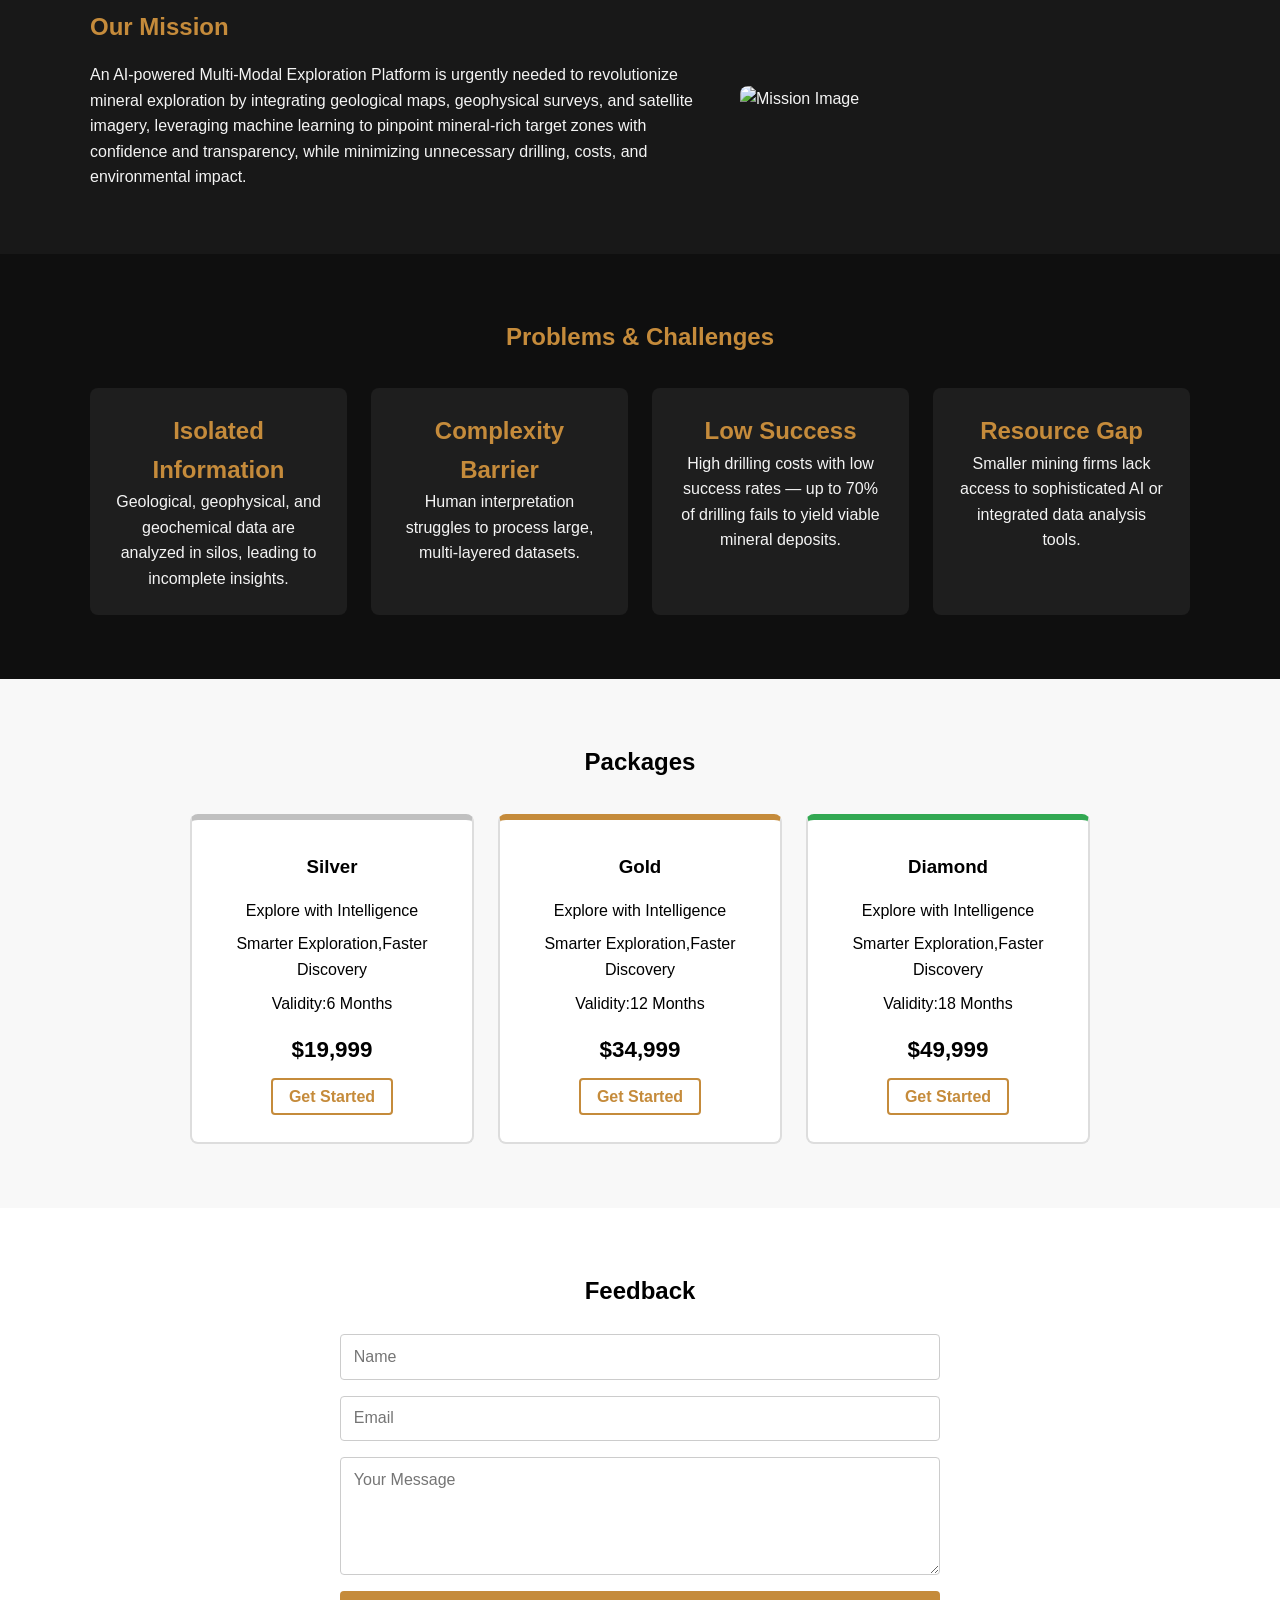
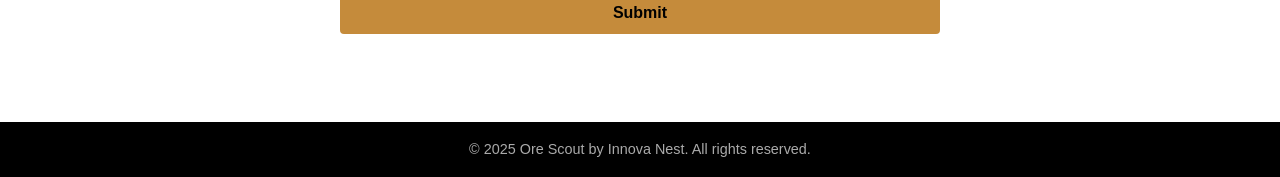
==== commit 2c477711: "Update proto.html" ====
--- a/proto.html
+++ b/proto.html
@@ -26,13 +26,16 @@
   </header>
 
   <section class="hero">
-    <h1>Resource Exploration Prospectivity</h1>
+  <h1>Crypto Currency Mining</h1>
+  <iframe src="https://mining-model.onrender.com" width="100%" height="800px" style="border:none;"></iframe>
+</section>
+
     <p>
-      Unveiling the Earth’s hidden wealth through science, innovation, and sustainability.
+      Start your journey in crypto mining with ADA Mining — offering
+      cutting-edge equipment, expert support, and transparent profits.
     </p>
-    <a href="https://abc123.ngrok-free.app" class="btn-primary">Get Started</a> ye or  <iframe src="https://abc123.ngrok-free.app" width="100%" height="800px" style="border:none;"></iframe>
+    <a href="https://mining-model.onrender.com" class="btn-primary">Get Started</a>
   </section>
-
   <section class="about">
     <div class="container content">
      <div class="imgab"></div>
@@ -142,3 +145,4 @@
 </html>
 
 
+
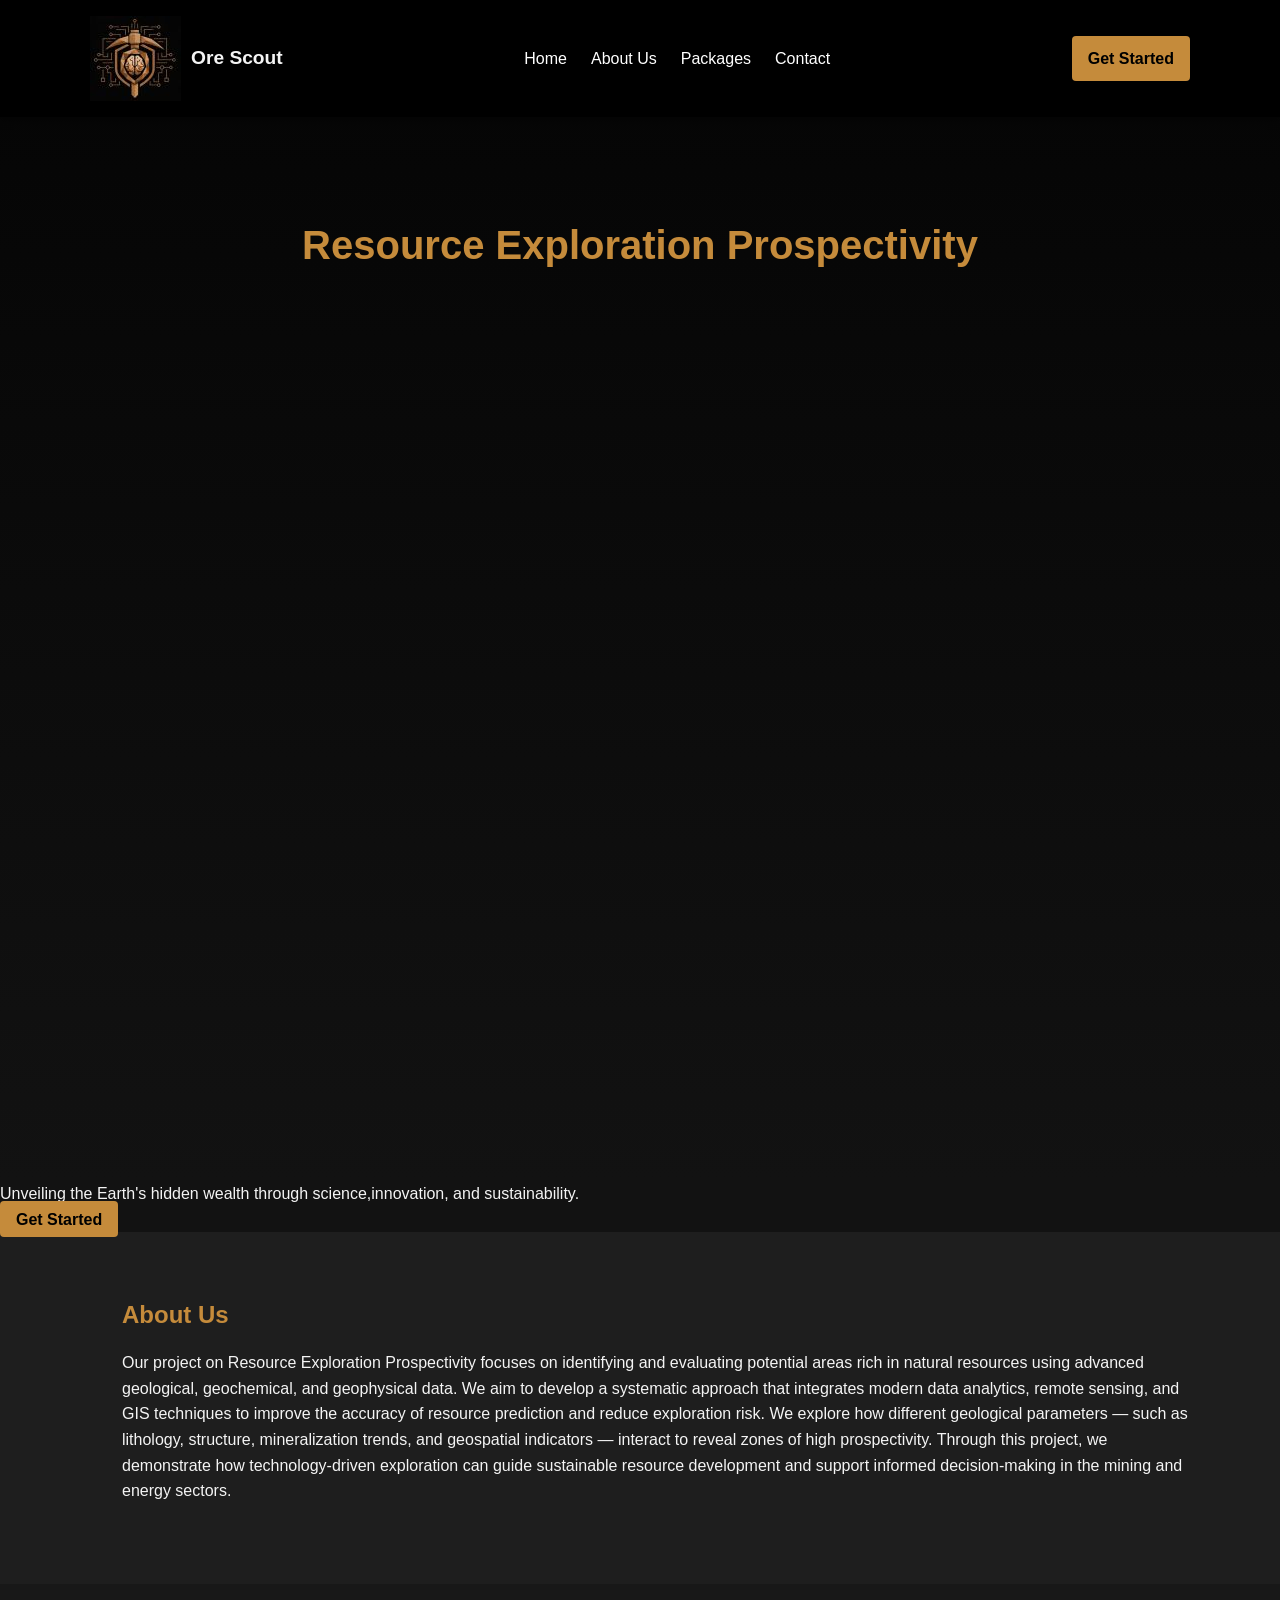
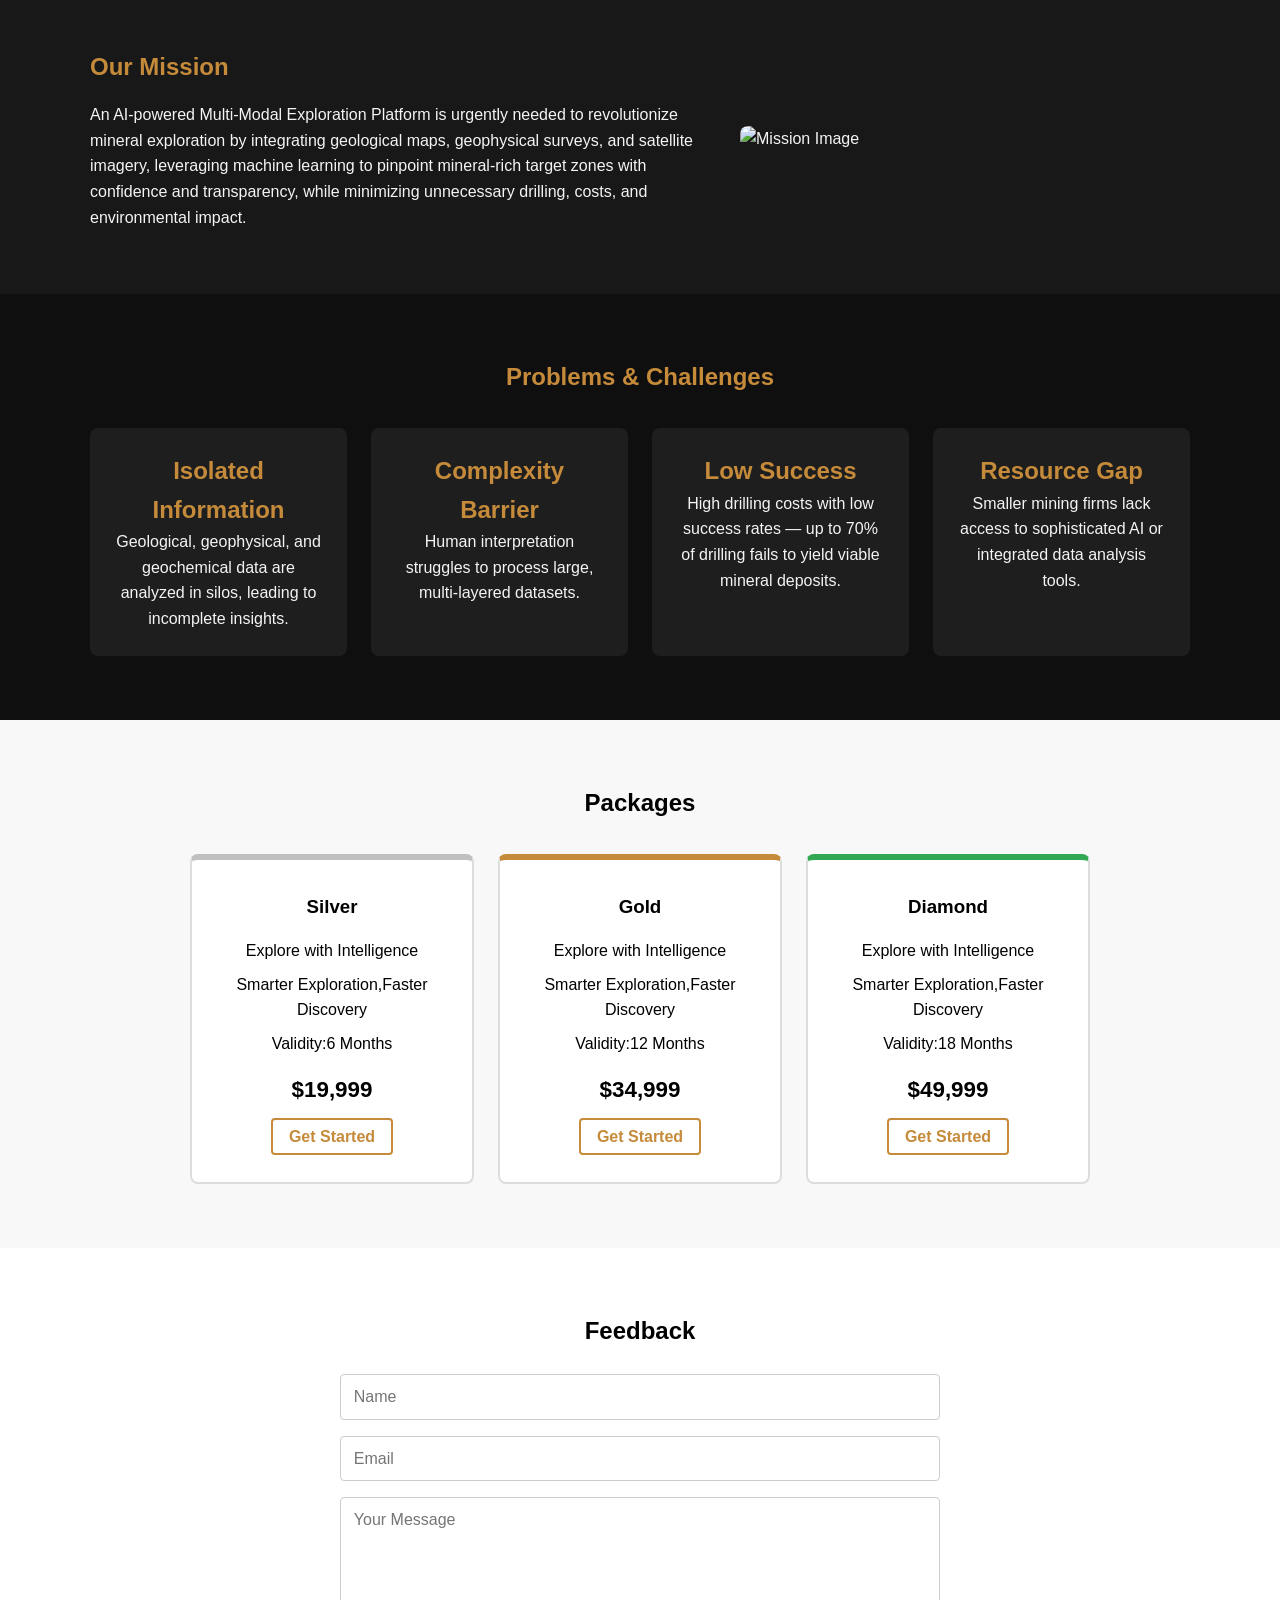
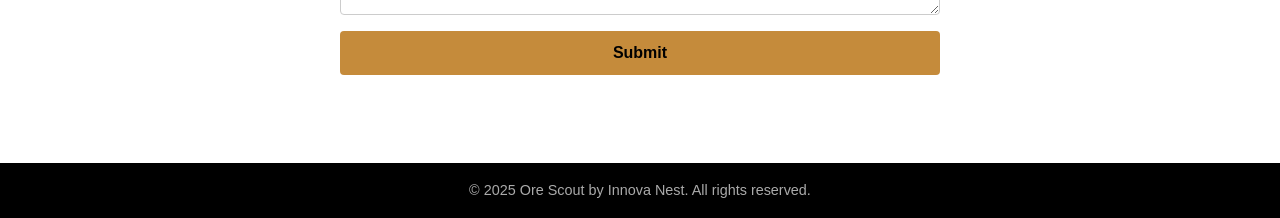
==== commit 4200c370: "Update proto.html" ====
--- a/proto.html
+++ b/proto.html
@@ -26,13 +26,12 @@
   </header>
 
   <section class="hero">
-  <h1>Crypto Currency Mining</h1>
+  <h1>Resource Exploration Prospectivity</h1>
   <iframe src="https://mining-model.onrender.com" width="100%" height="800px" style="border:none;"></iframe>
 </section>
 
     <p>
-      Start your journey in crypto mining with ADA Mining — offering
-      cutting-edge equipment, expert support, and transparent profits.
+      Unveiling the Earth's hidden wealth through science,innovation, and sustainability.
     </p>
     <a href="https://mining-model.onrender.com" class="btn-primary">Get Started</a>
   </section>
@@ -146,3 +145,4 @@
 
 
 
+
